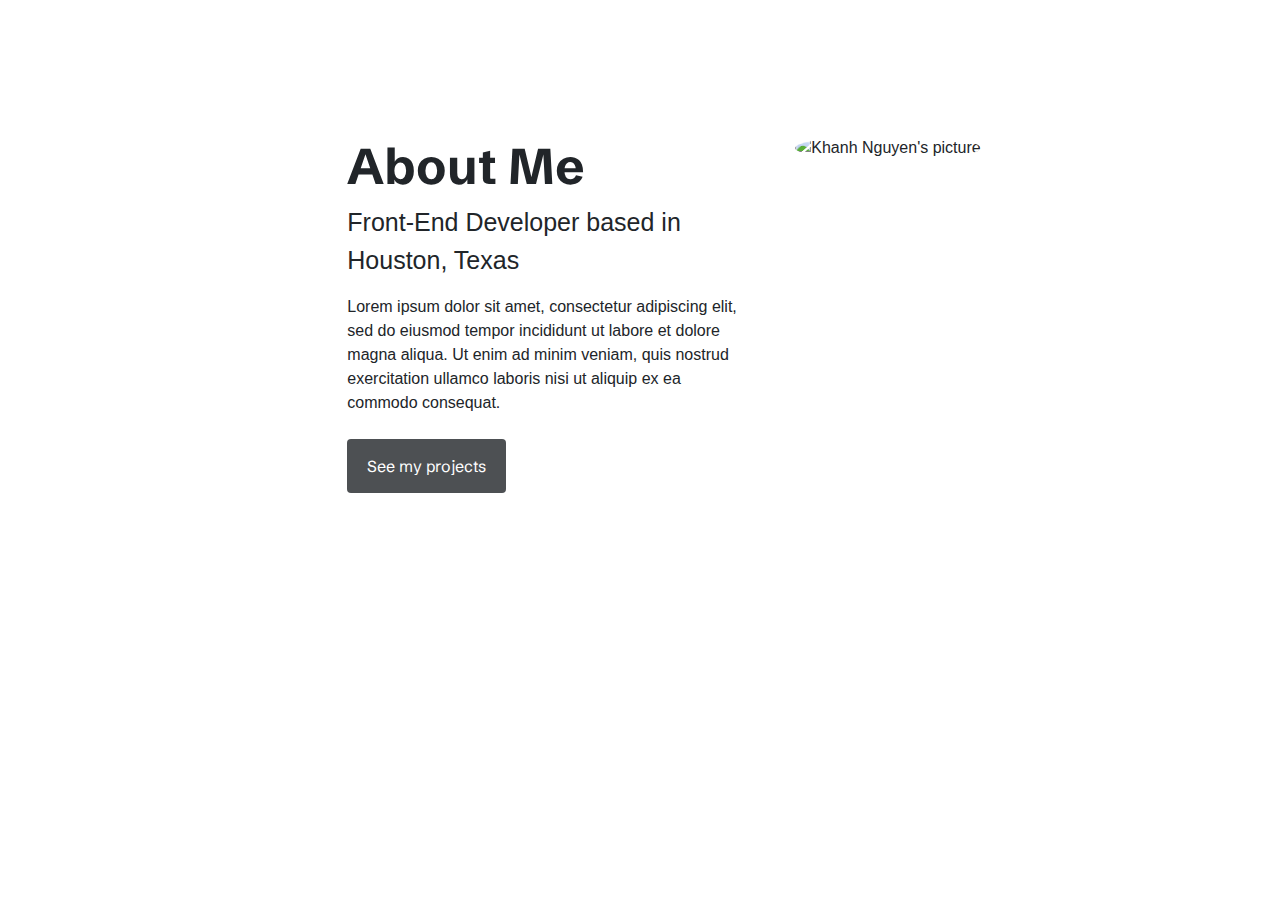
==== about.html @ b2ccdc5b "Made about.html page" ====
<!DOCTYPE html>
<html lang="en">

<head>
    <meta charset="UTF-8">
    <meta name="viewport" content="width=device-width, initial-scale=1.0">
    <title>About Page - Khanh Nguyen</title>
    <meta name="description" content="Khanh Nguyen's front-end developer about page.">
    <link rel="stylesheet" href="https://cdn.jsdelivr.net/npm/bootstrap@4.0.0/dist/css/bootstrap.min.css"
        integrity="sha384-Gn5384xqQ1aoWXA+058RXPxPg6fy4IWvTNh0E263XmFcJlSAwiGgFAW/dAiS6JXm" crossorigin="anonymous">
    <link rel="preconnect" href="https://fonts.googleapis.com">
    <link rel="preconnect" href="https://fonts.gstatic.com" crossorigin>
    <link href="https://fonts.googleapis.com/css2?family=Schibsted+Grotesk:wght@600;700&display=swap" rel="stylesheet">
    <script src="https://kit.fontawesome.com/e6a4cb6747.js" crossorigin="anonymous"></script>
    <link rel="stylesheet" href="/css/style.css">
</head>

<body>
    <div class="about-container d-flex justify-content-center m-5">
        <div class="about-content m-5">
            <h1>About Me</h1>
            <p class="about-description">Front-End Developer based in Houston, Texas</p>
            <p class="mb-4">
                Lorem ipsum dolor sit amet, consectetur adipiscing elit, sed do
                eiusmod tempor incididunt ut labore et dolore magna aliqua. Ut
                enim ad minim veniam, quis nostrud exercitation ullamco laboris
                nisi ut aliquip ex ea commodo consequat.
            </p>
            <a href="" title="See Khanh's projects" class="see-proj-link"><button class="see-proj-btn">See my
                    projects</button></a>
        </div>
        <div class="about-picture">
            <img src="/img/pfp-main.jpg" alt="Khanh Nguyen's picture" title="Khanh Nguyen's picture"
                class="pfp rounded-circle d-none d-md-block mt-5">
        </div>
    </div>

    <script src="https://code.jquery.com/jquery-3.2.1.slim.min.js"
        integrity="sha384-KJ3o2DKtIkvYIK3UENzmM7KCkRr/rE9/Qpg6aAZGJwFDMVNA/GpGFF93hXpG5KkN"
        crossorigin="anonymous"></script>
    <script src="https://cdn.jsdelivr.net/npm/popper.js@1.12.9/dist/umd/popper.min.js"
        integrity="sha384-ApNbgh9B+Y1QKtv3Rn7W3mgPxhU9K/ScQsAP7hUibX39j7fakFPskvXusvfa0b4Q"
        crossorigin="anonymous"></script>
    <script src="https://cdn.jsdelivr.net/npm/bootstrap@4.0.0/dist/js/bootstrap.min.js"
        integrity="sha384-JZR6Spejh4U02d8jOt6vLEHfe/JQGiRRSQQxSfFWpi1MquVdAyjUar5+76PVCmYl"
        crossorigin="anonymous"></script>
</body>

</html>
---- css/style.css ----
:root {
  --primary-black: #212529;
  --light-blue: #3878af;
  --box-shadow: rgba(99, 99, 99, 0.2) 0px 2px 8px 0px;
  --grotesk-font: "Schibsted Grotesk", sans-serif;
}

.intro-container {
  padding-top: 80px;
  padding-bottom: 200px;
}
.intro-content {
  max-width: 400px;
}
.about-container {
  padding-top: 40px;
}
.about-content {
  max-width: 400px;
}

h1 {
  font-family: var(--grotesk-font);
  font-size: 50px;
  font-weight: 700;
}
h2 {
  font-family: var(--grotesk-font);
  font-weight: 600;
}

.intro-description,
.about-description {
  font-size: 25px;
}
a.in-link {
  color: var(--primary-black);
  font-size: 25px;
  margin-right: 10px;
}
a.in-link:hover {
  color: var(--light-blue);
}

.see-proj-btn {
  border-radius: 4px;
  padding: 15px 20px;
  color: white;
  background-color: var(--primary-black);
  border: none;
  font-family: var(--grotesk-font);
  opacity: 0.8;
}
.see-proj-btn:hover {
  cursor: pointer;
  background-color: var(--light-blue);
  color: white;
  transition: all 100ms ease-in-out;
}

.skillset-container {
  font-size: 20px;
}
.dev-logo {
  margin: 0 10px;
  font-size: 22px;
}
.fa-html5 {
  color: #e44d25;
}
.fa-css3-alt {
  color: #016bc1;
}
.fa-square-js {
  color: #e4a125;
}

.pfp {
  max-width: 300px;
}

.project-img {
  box-shadow: var(--box-shadow);
}
.project-link {
  color: var(--primary-black);
}
.project-link:hover {
  color: var(--light-blue);
}
.stack-used {
  margin: 0 14px;
}

@media (max-width: 767px) {
  .intro-container {
    padding-top: 60px;
    padding-bottom: 100px;
  }
  h1 {
    font-size: 38px;
  }
  .intro-description {
    font-size: 20px;
  }
  .intro-content {
    text-align: center;
  }
  a.in-link {
    margin: 0 5px;
  }
  .skillset-container {
    font-size: 18px;
  }
  .dev-logo {
    margin: 0 5px;
  }
  .about-content {
    text-align: center;
  }
}
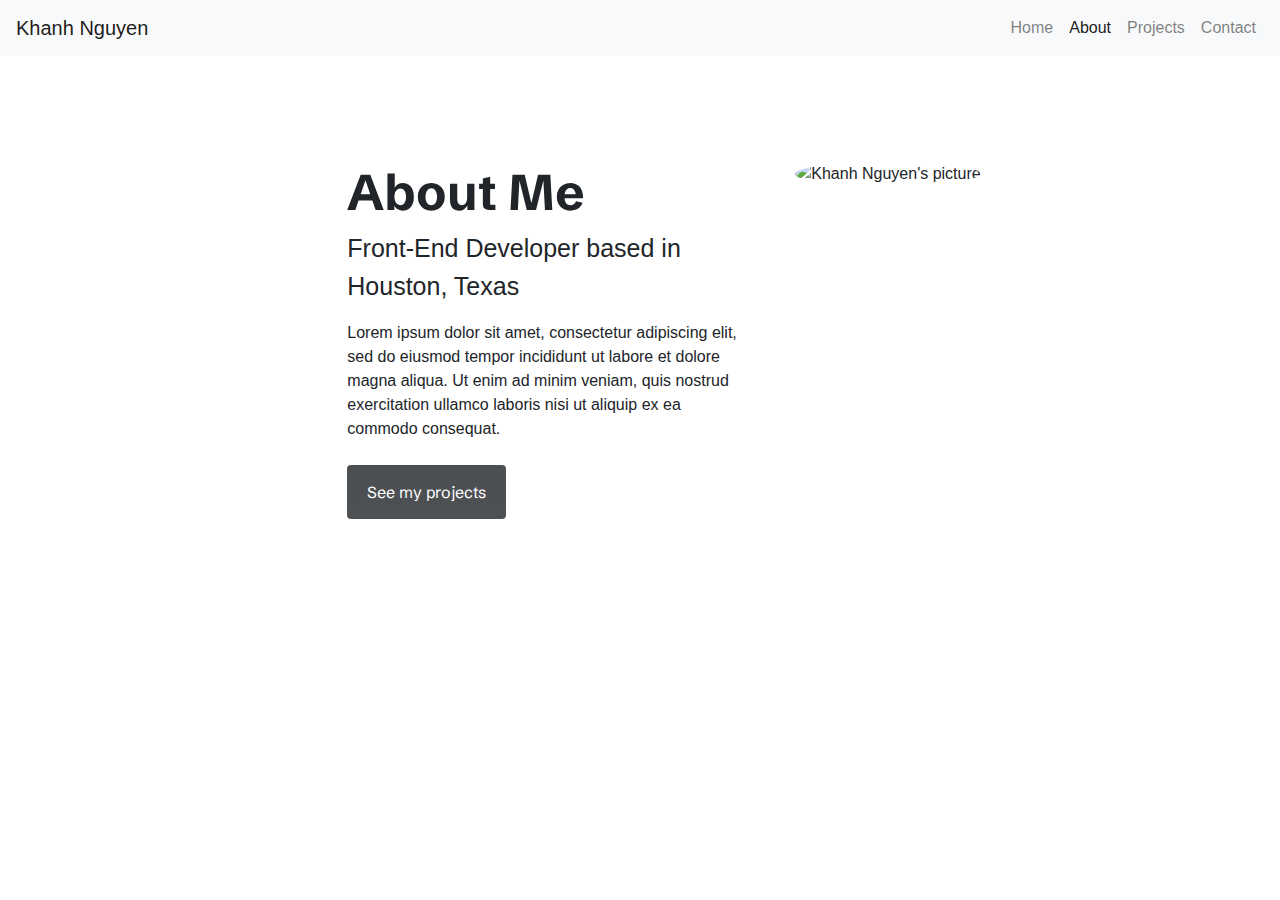
==== commit cebe9b72: "Made footer in index.html" ====
--- a/about.html
+++ b/about.html
@@ -16,8 +16,23 @@
 </head>
 
 <body>
+    <nav class="navbar navbar-expand-lg navbar-light bg-light">
+        <a class="navbar-brand" href="/">Khanh Nguyen</a>
+        <button class="navbar-toggler" type="button" data-toggle="collapse" data-target="#navbarNavAltMarkup"
+            aria-controls="navbarNavAltMarkup" aria-expanded="false" aria-label="Toggle navigation">
+            <span class="navbar-toggler-icon"></span>
+        </button>
+        <div class="collapse navbar-collapse justify-content-end" id="navbarNavAltMarkup">
+            <div class="navbar-nav">
+                <a class="nav-item nav-link" href="/">Home</a>
+                <a class="nav-item nav-link active" href="/about.html">About <span class="sr-only">(current)</span></a>
+                <a class="nav-item nav-link" href="/projects.html">Projects</a>
+                <a class="nav-item nav-link" href="/contact.html">Contact</a>
+            </div>
+        </div>
+    </nav>
     <div class="about-container d-flex justify-content-center m-5">
-        <div class="about-content m-5">
+        <div class="about-content">
             <h1>About Me</h1>
             <p class="about-description">Front-End Developer based in Houston, Texas</p>
             <p class="mb-4">
@@ -26,8 +41,8 @@
                 enim ad minim veniam, quis nostrud exercitation ullamco laboris
                 nisi ut aliquip ex ea commodo consequat.
             </p>
-            <a href="" title="See Khanh's projects" class="see-proj-link"><button class="see-proj-btn">See my
-                    projects</button></a>
+            <a href="/projects.html" title="See Khanh's projects" class="see-proj-link"><button class="see-proj-btn">
+                    See my projects</button></a>
         </div>
         <div class="about-picture">
             <img src="/img/pfp-main.jpg" alt="Khanh Nguyen's picture" title="Khanh Nguyen's picture"
--- a/css/style.css
+++ b/css/style.css
@@ -1,22 +1,28 @@
 :root {
   --primary-black: #212529;
   --light-blue: #3878af;
+  --off-white: #f8f9fa;
   --box-shadow: rgba(99, 99, 99, 0.2) 0px 2px 8px 0px;
   --grotesk-font: "Schibsted Grotesk", sans-serif;
 }
 
 .intro-container {
-  padding-top: 80px;
+  padding-top: 50px;
   padding-bottom: 200px;
 }
 .intro-content {
   max-width: 400px;
 }
 .about-container {
-  padding-top: 40px;
+  padding-top: 10px;
 }
 .about-content {
   max-width: 400px;
+  margin: 3rem;
+}
+.content-container,
+.projects-header {
+  padding-top: 10px;
 }
 
 h1 {
@@ -24,25 +30,62 @@
   font-size: 50px;
   font-weight: 700;
 }
-h2 {
+h2,
+h3 {
   font-family: var(--grotesk-font);
   font-weight: 600;
+}
+
+.projects-header {
+  font-size: 40px;
 }
 
 .intro-description,
 .about-description {
   font-size: 25px;
 }
-a.in-link {
+a.in-link,
+a.email-link {
   color: var(--primary-black);
   font-size: 25px;
   margin-right: 10px;
 }
-a.in-link:hover {
+a.in-link:hover,
+a.contact:hover,
+a.email-link:hover {
   color: var(--light-blue);
 }
+a.contact,
+.contact-logo {
+  color: var(--primary-black);
+}
 
-.see-proj-btn {
+footer {
+  margin-top: 80px;
+  margin-bottom: 40px;
+}
+footer .contact-box {
+  background-color: var(--off-white);
+  padding: 30px 120px;
+  border-radius: 10px;
+}
+footer .contact-box p {
+  margin: 0;
+}
+
+.email-link {
+  margin: 40px 0;
+}
+.social {
+  color: var(--primary-black);
+  background-color: var(--off-white);
+  font-size: 25px;
+  padding: 8px 14px;
+  border-radius: 50%;
+}
+
+.see-proj-btn,
+.contact-btn {
   border-radius: 4px;
   padding: 15px 20px;
   color: white;
@@ -51,7 +94,8 @@
   font-family: var(--grotesk-font);
   opacity: 0.8;
 }
-.see-proj-btn:hover {
+.see-proj-btn:hover,
+.contact-btn:hover {
   cursor: pointer;
   background-color: var(--light-blue);
   color: white;
@@ -91,6 +135,12 @@
 .stack-used {
   margin: 0 14px;
 }
+.enhance-img {
+  transition: transform 0.2s;
+}
+.enhance-img:hover {
+  transform: scale(1.02);
+}
 
 @media (max-width: 767px) {
   .intro-container {
@@ -115,7 +165,20 @@
   .dev-logo {
     margin: 0 5px;
   }
+  .about-container {
+    padding-top: 80px;
+  }
   .about-content {
     text-align: center;
+    margin: 0;
+  }
+  .card {
+    padding: 10px;
+  }
+  .contact-box {
+    display: none !important;
+  }
+  .email-link {
+    font-size: 20px !important;
   }
 }
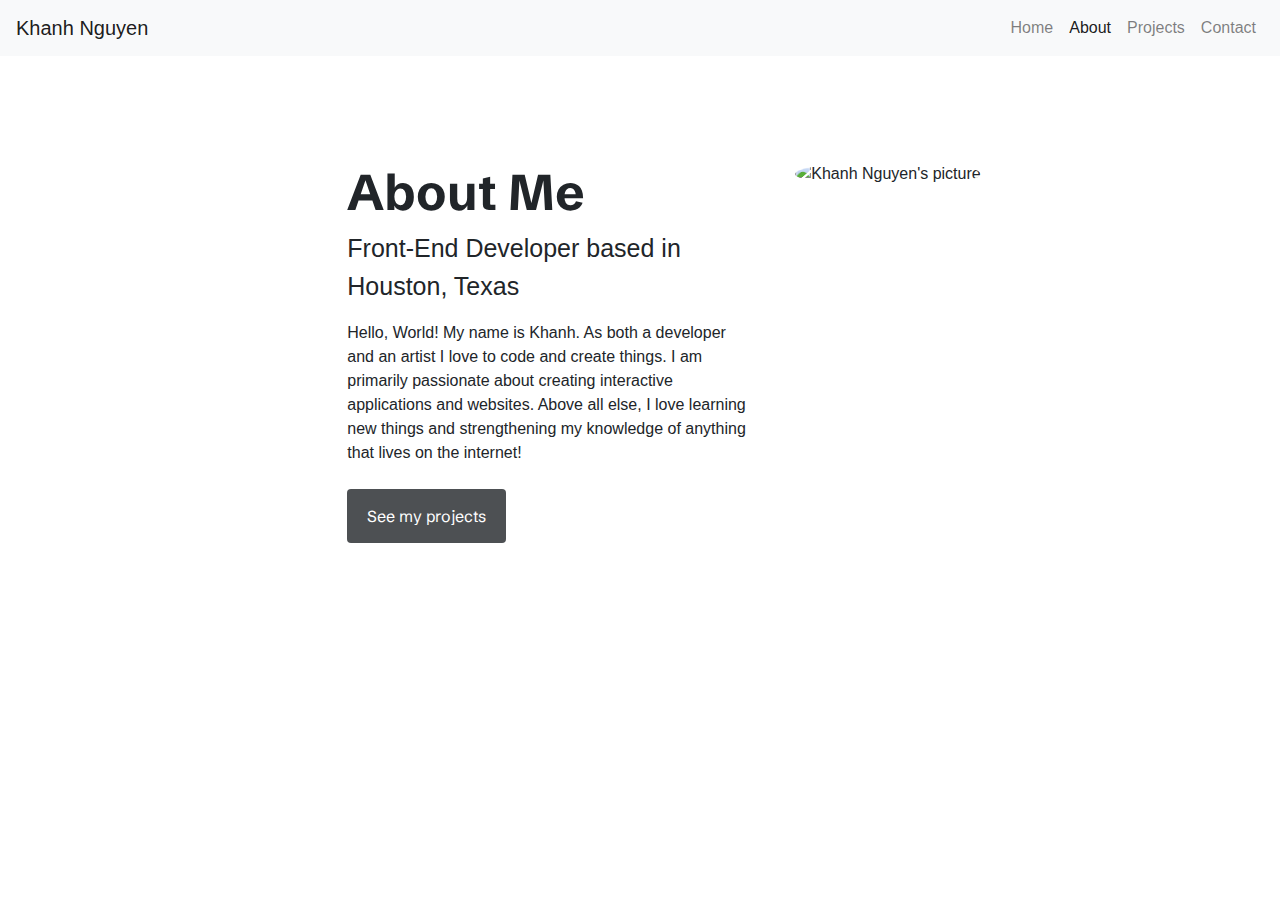
==== commit 2dfe975b: "Revised about me description in HTML" ====
--- a/about.html
+++ b/about.html
@@ -17,7 +17,7 @@
 
 <body>
     <nav class="navbar navbar-expand-lg navbar-light bg-light">
-        <a class="navbar-brand" href="/">Khanh Nguyen</a>
+        <a class="navbar-brand" href="/" title="Homepage">Khanh Nguyen</a>
         <button class="navbar-toggler" type="button" data-toggle="collapse" data-target="#navbarNavAltMarkup"
             aria-controls="navbarNavAltMarkup" aria-expanded="false" aria-label="Toggle navigation">
             <span class="navbar-toggler-icon"></span>
@@ -36,10 +36,9 @@
             <h1>About Me</h1>
             <p class="about-description">Front-End Developer based in Houston, Texas</p>
             <p class="mb-4">
-                Lorem ipsum dolor sit amet, consectetur adipiscing elit, sed do
-                eiusmod tempor incididunt ut labore et dolore magna aliqua. Ut
-                enim ad minim veniam, quis nostrud exercitation ullamco laboris
-                nisi ut aliquip ex ea commodo consequat.
+                Hello, World! My name is Khanh. As both a developer and an artist I love to code and create things. I am
+                primarily passionate about creating interactive applications and websites. Above all else, I love
+                learning new things and strengthening my knowledge of anything that lives on the internet!
             </p>
             <a href="/projects.html" title="See Khanh's projects" class="see-proj-link"><button class="see-proj-btn">
                     See my projects</button></a>
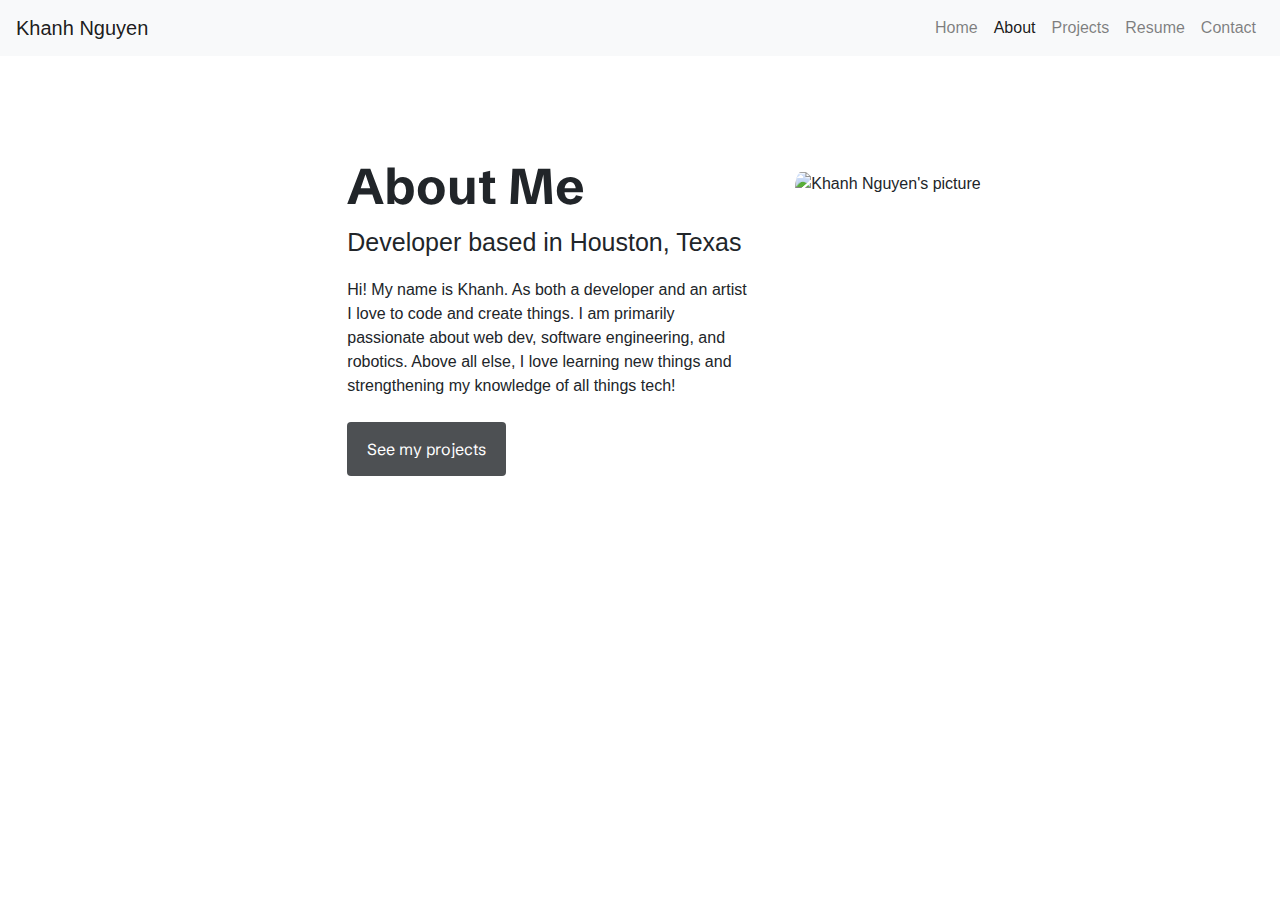
==== commit c05fe437: "Revised website; Updated email and LinkedIn links; Added icons to skills" ====
--- a/about.html
+++ b/about.html
@@ -5,7 +5,7 @@
     <meta charset="UTF-8">
     <meta name="viewport" content="width=device-width, initial-scale=1.0">
     <title>About Page - Khanh Nguyen</title>
-    <meta name="description" content="Khanh Nguyen's front-end developer about page.">
+    <meta name="description" content="Learn more about Khanh as a developer.">
     <link rel="stylesheet" href="https://cdn.jsdelivr.net/npm/bootstrap@4.0.0/dist/css/bootstrap.min.css"
         integrity="sha384-Gn5384xqQ1aoWXA+058RXPxPg6fy4IWvTNh0E263XmFcJlSAwiGgFAW/dAiS6JXm" crossorigin="anonymous">
     <link rel="preconnect" href="https://fonts.googleapis.com">
@@ -13,10 +13,11 @@
     <link href="https://fonts.googleapis.com/css2?family=Schibsted+Grotesk:wght@600;700&display=swap" rel="stylesheet">
     <script src="https://kit.fontawesome.com/e6a4cb6747.js" crossorigin="anonymous"></script>
     <link rel="stylesheet" href="/css/style.css">
+    <link rel="icon" type="image/x-icon" href="/src/sixthsenseriot.ico">
 </head>
 
 <body>
-    <nav class="navbar navbar-expand-lg navbar-light bg-light">
+    <nav class="navbar fixed-top navbar-expand-lg navbar-light bg-light">
         <a class="navbar-brand" href="/" title="Homepage">Khanh Nguyen</a>
         <button class="navbar-toggler" type="button" data-toggle="collapse" data-target="#navbarNavAltMarkup"
             aria-controls="navbarNavAltMarkup" aria-expanded="false" aria-label="Toggle navigation">
@@ -27,6 +28,7 @@
                 <a class="nav-item nav-link" href="/">Home</a>
                 <a class="nav-item nav-link active" href="/about.html">About <span class="sr-only">(current)</span></a>
                 <a class="nav-item nav-link" href="/projects.html">Projects</a>
+                <a class="nav-item nav-link" href="/resume.html">Resume</a>
                 <a class="nav-item nav-link" href="/contact.html">Contact</a>
             </div>
         </div>
@@ -34,18 +36,18 @@
     <div class="about-container d-flex justify-content-center m-5">
         <div class="about-content">
             <h1>About Me</h1>
-            <p class="about-description">Front-End Developer based in Houston, Texas</p>
+            <p class="about-description">Developer based in Houston, Texas</p>
             <p class="mb-4">
-                Hello, World! My name is Khanh. As both a developer and an artist I love to code and create things. I am
-                primarily passionate about creating interactive applications and websites. Above all else, I love
-                learning new things and strengthening my knowledge of anything that lives on the internet!
+                Hi! My name is Khanh. As both a developer and an artist I love to code and create things. I am
+                primarily passionate about web dev, software engineering, and robotics. Above all else, I love
+                learning new things and strengthening my knowledge of all things tech!
             </p>
             <a href="/projects.html" title="See Khanh's projects" class="see-proj-link"><button class="see-proj-btn">
                     See my projects</button></a>
         </div>
         <div class="about-picture">
-            <img src="/img/pfp-main.jpg" alt="Khanh Nguyen's picture" title="Khanh Nguyen's picture"
-                class="pfp rounded-circle d-none d-md-block mt-5">
+            <img src="/img/pfp_01.jpg" alt="Khanh Nguyen's picture" title="Khanh Nguyen's picture"
+                class="pfp-about avatar-wobble d-none d-md-block">
         </div>
     </div>
 
@@ -60,4 +62,4 @@
         crossorigin="anonymous"></script>
 </body>
 
-</html>+</html>
--- a/css/style.css
+++ b/css/style.css
@@ -6,23 +6,30 @@
   --grotesk-font: "Schibsted Grotesk", sans-serif;
 }
 
+iframe {
+  width: 100%;
+  height: 500px;
+}
+
 .intro-container {
-  padding-top: 50px;
+  padding-top: 100px;
   padding-bottom: 200px;
 }
 .intro-content {
   max-width: 400px;
 }
 .about-container {
-  padding-top: 10px;
+  padding-top: 60px;
 }
 .about-content {
   max-width: 400px;
   margin: 3rem;
 }
 .content-container,
+.contact-container,
+.resume-container,
 .projects-header {
-  padding-top: 10px;
+  padding-top: 38px;
 }
 
 h1 {
@@ -106,7 +113,7 @@
   font-size: 20px;
 }
 .dev-logo {
-  margin: 0 10px;
+  margin: 0 15px 0 0;
   font-size: 22px;
 }
 .fa-html5 {
@@ -118,11 +125,60 @@
 .fa-square-js {
   color: #e4a125;
 }
+.fa-react {
+  color: #61dbfb;
+}
+.fa-database {
+  color: #396c94;
+}
+.fa-bootstrap {
+  color: #8f1aff;
+}
+.fa-python {
+  color: #0277BD;
+}
 
 .pfp {
   max-width: 300px;
 }
 
+.avatar-wobble {
+  border-radius: 250px 750px 250px 750px / 750px 250px 750px 250px;
+  animation: wobble 8s ease-in-out alternate infinite;
+}
+
+@keyframes wobble {
+  50% {
+    border-radius: 750px 550px 350px 750px / 350px 750px 550px 450px;
+  }
+  100% {
+    border-radius: 750px 250px 750px 250px / 250px 750px 250px 750px;
+  }
+}
+
+/* .rotate {
+  animation: rotation 8s infinite linear;
+}
+
+@keyframes rotation {
+  from {
+    transform: rotate(0deg);
+  }
+  to {
+    transform: rotate(359deg);
+  }
+} */
+
+.pfp-about {
+  max-width: 300px;
+  margin-top: 64px;
+}
+
+.resume-img {
+  max-width: 100%;
+  width: 850px;
+}
+
 .project-img {
   box-shadow: var(--box-shadow);
 }
@@ -140,6 +196,37 @@
 }
 .enhance-img:hover {
   transform: scale(1.02);
+}
+
+.card {
+  position: relative;
+
+  &::before {
+    content: "";
+    position: absolute;
+    top: 0;
+    left: 0;
+    right: 0;
+    bottom: 0;
+    border: 1px solid rgb(171, 171, 171);
+    animation: clippath 8s infinite linear;
+  }
+}
+
+@keyframes clippath {
+  0%,
+  100% {
+    clip-path: inset(95% 0 0 0);
+  }
+  25% {
+    clip-path: inset(0 95% 0 0);
+  }
+  50% {
+    clip-path: inset(0 0 95% 0);
+  }
+  75% {
+    clip-path: inset(0 0 0 95%);
+  }
 }
 
 @media (max-width: 767px) {
@@ -182,3 +269,27 @@
     font-size: 20px !important;
   }
 }
+
+@media (max-width: 280px) {
+  h1 {
+    font-size: 30px !important;
+  }
+  h2 {
+    font-size: 26px;
+  }
+  .about-container {
+    padding-top: 50px !important;
+  }
+  .contact-container {
+    font-size: 12px;
+  }
+  p {
+    font-size: 12px;
+  }
+  .intro-container {
+    padding-top: 0;
+  }
+  .about-container {
+    padding-top: 20px;
+  }
+}
